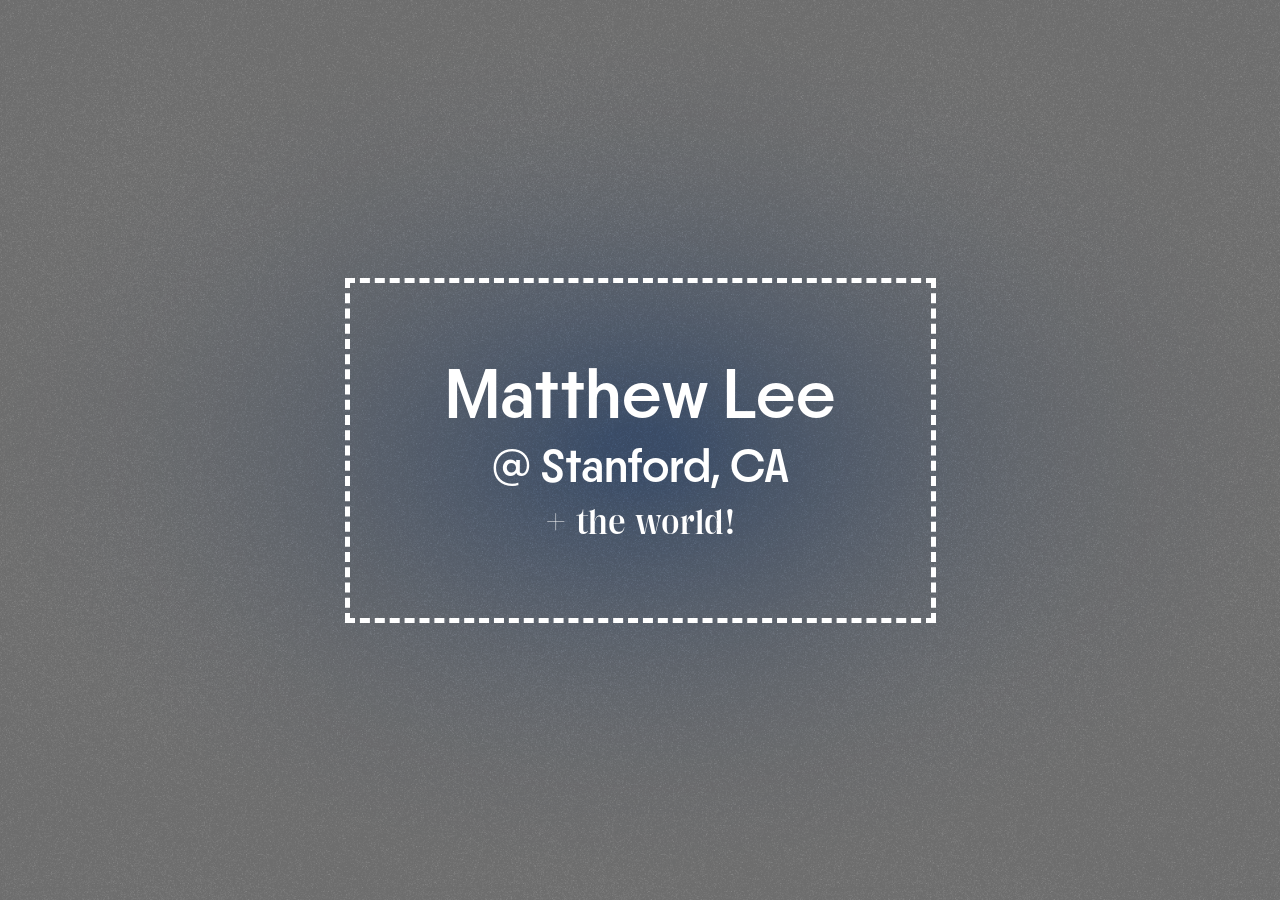
==== index.html @ bd0e8871 "first" ====
<!DOCTYPE html>
<html>
    <head>
        <title>Matthew Lee</title>
        <link rel="stylesheet" href="styles.css">
    </head>
    <body>
        <div class="main-container">
            <p class="big-text">Matthew Lee</p>
            <p class="medium-text wiggle">@ Stanford, CA</p>
            <p class="small-text special-text">+ the world!</p>
        </div>
    </body>
</html>
---- styles.css ----
@font-face {
    font-family: 'PP Right Didone';
    src: url('/fonts/PP Right Didone - Bold Italic.otf') format('opentype');
    font-weight: bold;
    font-style: italic;
}

@font-face {
    font-family: 'PP Right Didone';
    src: url('/fonts/PP Right Didone - Compact Black.otf') format('opentype');
    font-weight: 900;
    font-style: normal;
}

@font-face {
    font-family: 'PP Right Didone';
    src: url('/fonts/PP Right Didone - Light.otf') format('opentype');
    font-weight: 300;
    font-style: normal;
}

@font-face {
    font-family: 'PP Right Didone';
    src: url('/fonts/PP Right Didone - Medium.otf') format('opentype');
    font-weight: 500;
    font-style: normal;
}

@font-face {
    font-family: 'PP Nikkei Maru';
    src: url('/fonts/PPNikkeiMaru-Light.otf') format('opentype');
    font-weight: 300;
    font-style: normal;
}
  
@font-face {
    font-family: 'PP Nikkei Maru';
    src: url('/fonts/PPNikkeiMaru-LightItalic.otf') format('opentype');
    font-weight: 300;
    font-style: italic;
}
  
@font-face {
    font-family: 'PP Nikkei Maru';
    src: url('/fonts/PPNikkeiMaru-Regular.otf') format('opentype');
    font-weight: normal;
    font-style: normal;
}
  
@font-face {
    font-family: 'PP Nikkei Maru';
    src: url('/fonts/PPNikkeiMaru-Ultrabold.otf') format('opentype');
    font-weight: 800;
    font-style: normal;
}

body, html {
    margin: 0;
    padding: 0;
    height: 100%;
}

body {
    background: #888 url('./bg.png') no-repeat center center fixed;
    background-size: cover;
    display: flex;
    flex-direction: column;
    justify-content: center;
    align-items: center;
    font-family: 'PP Nikkei Maru', sans-serif;
    color: #fff;
}

.main-container {
    display: flex;
    flex-direction: column;
    justify-content: center;
    align-items: center;
    text-align: center;
    gap: 5px;

    padding: 75px 100px;
    border: 5px dashed #fff;
}

.big-text {
    font-size: 72px;
    margin: -5px;
}

.medium-text {
    font-size: 48px;
    margin: 0;
}

.small-text {
    font-size: 36px;
    margin: 0;
}

.special-text {
    font-family: 'PP Right Didone', serif;
}

@keyframes wiggle {
    0% { transform: rotate(0deg); }
   80% { transform: rotate(0deg); }
   85% { transform: rotate(1deg); }
   95% { transform: rotate(-1deg); }
  100% { transform: rotate(0deg); }
}

.wiggle {
  animation: wiggle 1.5s infinite;
}

.wiggle:hover {
  animation: none;
  cursor: pointer;
}
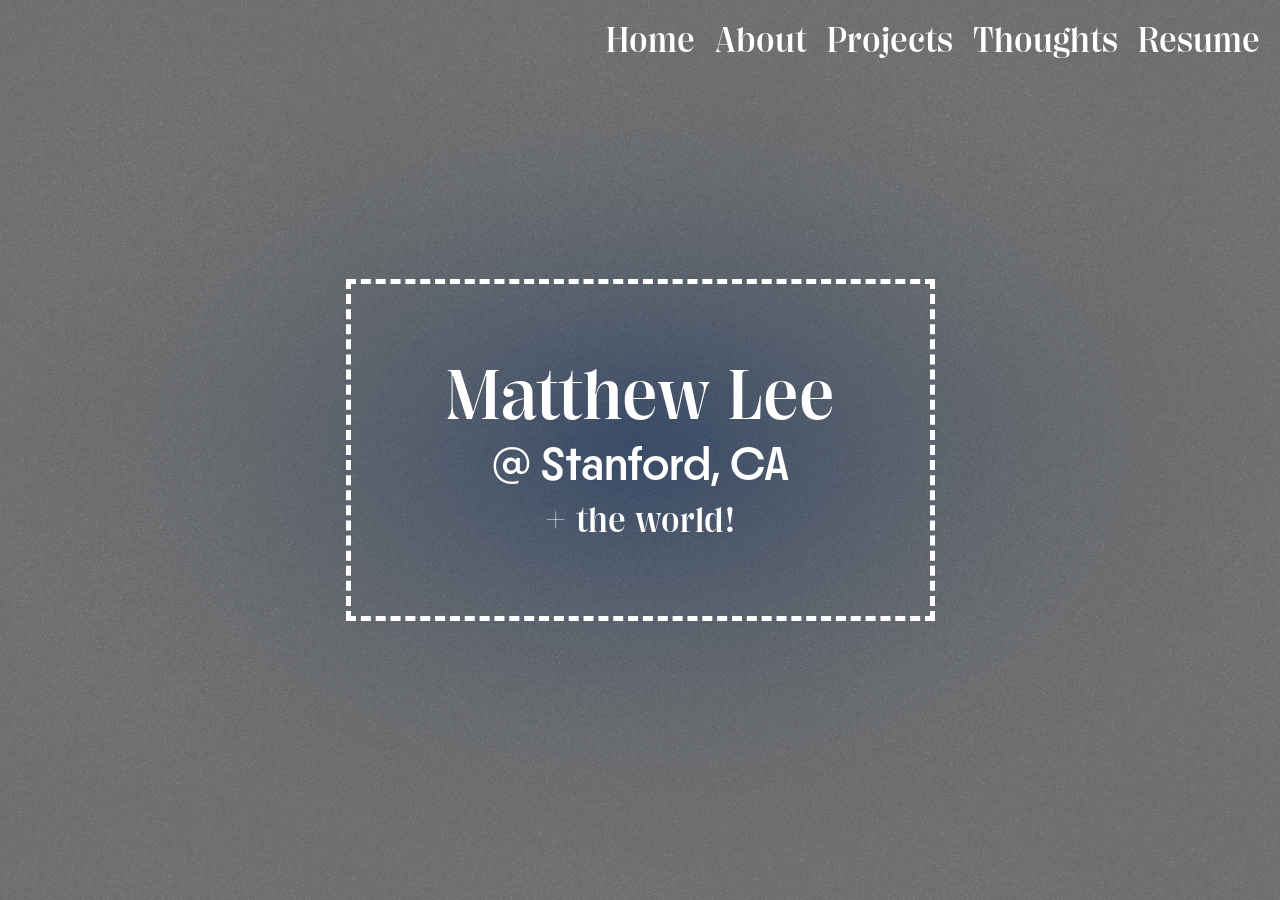
==== commit 236612e8: "all" ====
--- a/index.html
+++ b/index.html
@@ -5,10 +5,17 @@
         <link rel="stylesheet" href="styles.css">
     </head>
     <body>
+        <div class="header">
+            <a href="index.html" class="header-link">Home</a>
+            <a href="about.html" class="header-link">About</a>
+            <a href="index.html" class="header-link">Projects</a>
+            <a href="index.html" class="header-link">Thoughts</a>
+            <a href="resume.pdf" class="header-link">Resume</a>
+        </div>
         <div class="main-container">
             <p class="big-text">Matthew Lee</p>
-            <p class="medium-text wiggle">@ Stanford, CA</p>
-            <p class="small-text special-text">+ the world!</p>
+            <p class="medium-text wiggle special-text">@ Stanford, CA</p>
+            <p class="small-text">+ the world!</p>
         </div>
     </body>
 </html>
--- a/styles.css
+++ b/styles.css
@@ -67,8 +67,10 @@
     flex-direction: column;
     justify-content: center;
     align-items: center;
-    font-family: 'PP Nikkei Maru', sans-serif;
+    font-family: 'PP Right Didone', sans-serif;
+
     color: #fff;
+    font-size: 24px;
 }
 
 .main-container {
@@ -81,6 +83,22 @@
 
     padding: 75px 100px;
     border: 5px dashed #fff;
+}
+
+.about-container {
+    display: flex;
+    flex-direction: column;
+    justify-content: center;
+    gap: 5px;
+
+    margin-top: 25px;
+
+    padding: 75px 100px;
+    max-width: 800px;
+}
+
+li {
+    margin: 10px 0;
 }
 
 .big-text {
@@ -99,8 +117,33 @@
 }
 
 .special-text {
-    font-family: 'PP Right Didone', serif;
+    font-family: 'PP Nikkei Maru', serif;
 }
+
+.header {
+    position: absolute; 
+    top: 20px;
+    right: 20px;
+
+    display: flex;
+    flex-direction: row;
+    justify-content: flex-end;
+    gap: 20px;
+
+    width: 100%;
+}
+
+.header-link {
+    font-size: 36px;
+    text-decoration: none;
+    color: #fff; 
+}
+
+.header-link:hover {
+    text-decoration: underline;
+}
+
+
 
 @keyframes wiggle {
     0% { transform: rotate(0deg); }
